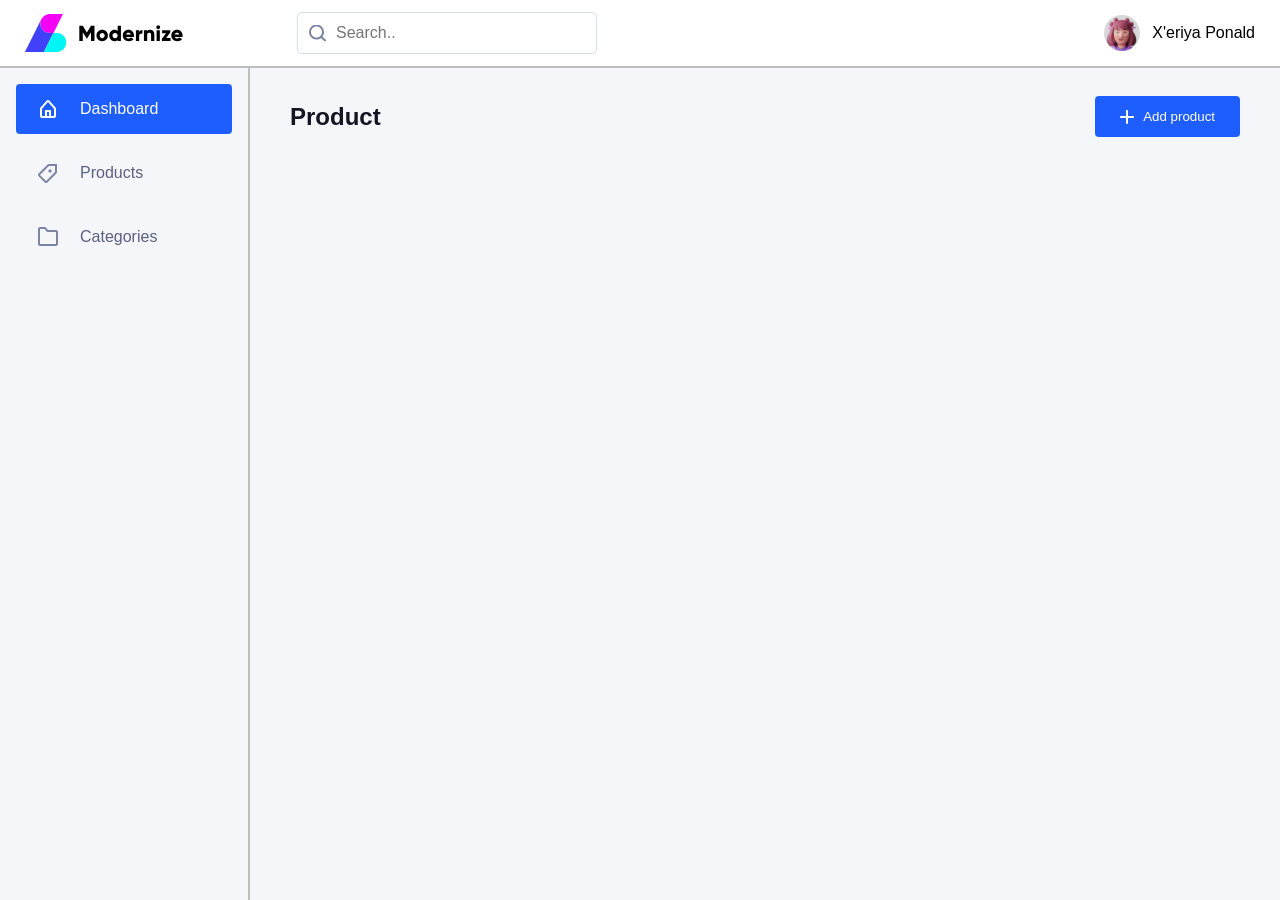
==== home.html @ 161cd9fb "First commit" ====
<!DOCTYPE html>
<html lang="en">

<head>
    <meta charset="UTF-8">
    <meta name="viewport" content="width=device-width, initial-scale=1.0">
    <title>home</title>
    <link rel="stylesheet" href="./css/home.css">
    <link rel="stylesheet" href="./css/style.css">
</head>

<body>
    <header>
        <img src="./assets/icons/logo.svg" alt="">
        <div class="innerHead">
            <div class="inputBox">
                <img src="./assets/icons/search.svg" alt="">
                <input type="text" name="" placeholder="Search..">
            </div>

            <div class="profil">
                <img src="./assets/icons/avatar.svg" alt="">
                <span>X'eriya Ponald</span>
            </div>
        </div>
    </header>
    <nav>
        <ul>
            <li><img src="./assets/icons/dashboard.svg" alt="">
                <span>Dashboard</span>
            </li>
            <li>
                <img src="./assets/icons/product.svg" alt="">
                <span>Products</span>
            </li>
            <li>
                <img src="./assets/icons/Categories.svg" alt="">
                <span>Categories</span>
            </li>
        </ul>
    </nav>
    
    <main>
        <div class="titleWrapper">
            <h1>Product</h1>
            <button id="add"><img src="./assets/icons/plus.svg" alt="">Add product</button>
        </div>
    </main>

    <div class="modal">
        <div class="titleWrapper">
            <p>Create a product</p>
            <img id="closeIcon" src="./assets/icons/x-circle.svg" alt="">
        </div>

        <form id="form">
            <div class="box">
                <label>Full name</label>
                <input type="text" placeholder="Ali Valiyev">
            </div>

            <div class="box">
                <label>Phone number</label>
                <input type="number" placeholder="997770707">
            </div>
            <div class="box">
                <label>Brithday</label>
                <input type="date" >
            </div>
            <div class="box">
                <label>Address</label>
                <select name="" id="">
                    <option value="nam">Namangan</option>
                    <option value="And">Andijon</option>
                    <option value="Bux">Buxoro</option>
                </select>
            </div>
            <div class="box">
                <label>course</label>
                <select name="" id="">
                    <option value="web">Web developer</option>
                    <option value="eng">English</option>
                    <option value="des">Design</option>
                    <option value="cybr">Cybr security</option>
                </select>
            </div>

            <div class="box">
                <button id="close">CLose</button>
                <button id="submit">Submit</button>
            </div>
        </form>
    </div>
    <div class="blur"></div>

    <script src="./js/hom.js"></script>
</body>

</html>
---- css/home.css ----
body {
    height: 100vh;
    display: grid;
    grid-template-columns: 250px 1fr;
    grid-template-rows: 68px 1fr;
    background-color: white;
}

header {
    border-bottom: 2px solid #bebebe;
    grid-column: 1/3;
    display: flex;
    align-items: center;
    justify-content: space-between;
    padding: 0 25px;
    gap: 113px;
}

header .innerHead {
    width: 100%;
    display: flex;
    align-items: center;
    justify-content: space-between;

}

header .innerHead .inputBox {
    position: relative;
}

header .innerHead .inputBox input {
    width: 300px;
    outline: none;
    border-radius: 5px;
    padding: 11px 10px 11px 38px;
    font-size: 16px;
    border: 1px solid #D7DBEC;
    color: gray;
}

header .innerHead .inputBox img {
    width: 17px;
    position: absolute;
    left: 12px;
    top: 50%;
    transform: translateY(-50%);
}

header .innerHead .profil {
    display: flex;
    align-items: center;
    gap: 12px;
}

nav {
    border-right: 2px solid #bebebe;
    background-color: #F5F6FA;
}

nav ul {
    padding: 16px;
    display: flex;
    flex-direction: column;
    gap: 14px;
    list-style-type: none;
}

nav ul li:first-child{
    background: #1e5eff;
    color: white;
    
}

nav ul li {
    padding: 13px 20px;
    display: flex;
    align-items: center;
    gap: 20px;
    border-radius: 4px;
    cursor: pointer;
    transition: 0.4s;
    color: #5A607F;
}

nav ul li:hover {
    background: #1e5eff;
    color: white;

}

nav ul li span {
    font-size: 16px;
    font-weight: 400;

}

main{
    background-color: #F5F6FA;
    padding: 28px 40px;
}
main .titleWrapper {
    display: flex;
    align-items: center;justify-content: space-between;
}

main .titleWrapper h1{
    font-size: 24px;
    color: #131523;
    font-weight: 700;
}

button{
    padding: 13px 25px;
    border-radius: 4px;
    background: #1e5eff;
    border: none;
    color: white;
    display: flex;
    align-items: center;
    justify-content: center;
    gap: 9px;
    cursor: pointer;
    
}

button:hover{
    background: rgb(24, 84, 237);
}

button:active{
    background: #1e5eff;
}

.modal {
    display: none;
    width: 430px;
    border-radius: 12px;
    background-color: white;
    padding: 24px 28px;
    border: 1px solid red;
    position: fixed;
    top: 50%;
    left: 50%;
    transform: translate(-50%, -50%);
    z-index: 10;
}

.blur{
    display: none;
    position: absolute;
    top: 0;
    left: 0;
    bottom: 0;
    right: 0;
    background: rgba(0, 0, 0, 0.6); 
}

.modal .titleWrapper {
    display: flex;
    align-items: center;
    justify-content: space-between;
    margin-bottom: 28px;
}

.modal .titleWrapper p{
    font-size: 20px;
    font-weight: 300;

}

.modal .titleWrapper img{
    cursor: pointer;
}

.modal form{
    display: flex;
    flex-direction: column;
    align-items: center;
    justify-content: start;
    gap: 16px;
}

.modal form .box{
    width: 100%;
    display: flex;
    flex-direction: column;
    justify-content: center;
    gap: 4px;
}

.modal form .box label{
    font-size: 13px;
    color: #151515;
    font-weight: 400;
}

.modal form .box input,
.modal form .box select{
    padding: 8px 16px;
    border: 1px solid #d1d1d1;
    border-radius: 5px;
    font-size: 13px;
}

.modal form .box input::placeholder{
    color: #7b7b7f;
    font-weight: 200;
}

.modal form .box:last-child{
    flex-direction: row;
    gap: 12px;
}

.modal form .box:last-child button{
    width: 100%;
}

.modal form .box:last-child button:first-child{
    background-color: white;
    border:  1px solid #1e5eff;
    color: #1856f4;
}
---- css/style.css ----
*{
    margin: 0;
    padding: 0;
    box-sizing: border-box;
}

body{
    height: 100vh;
    font-family: sans-serif;
}
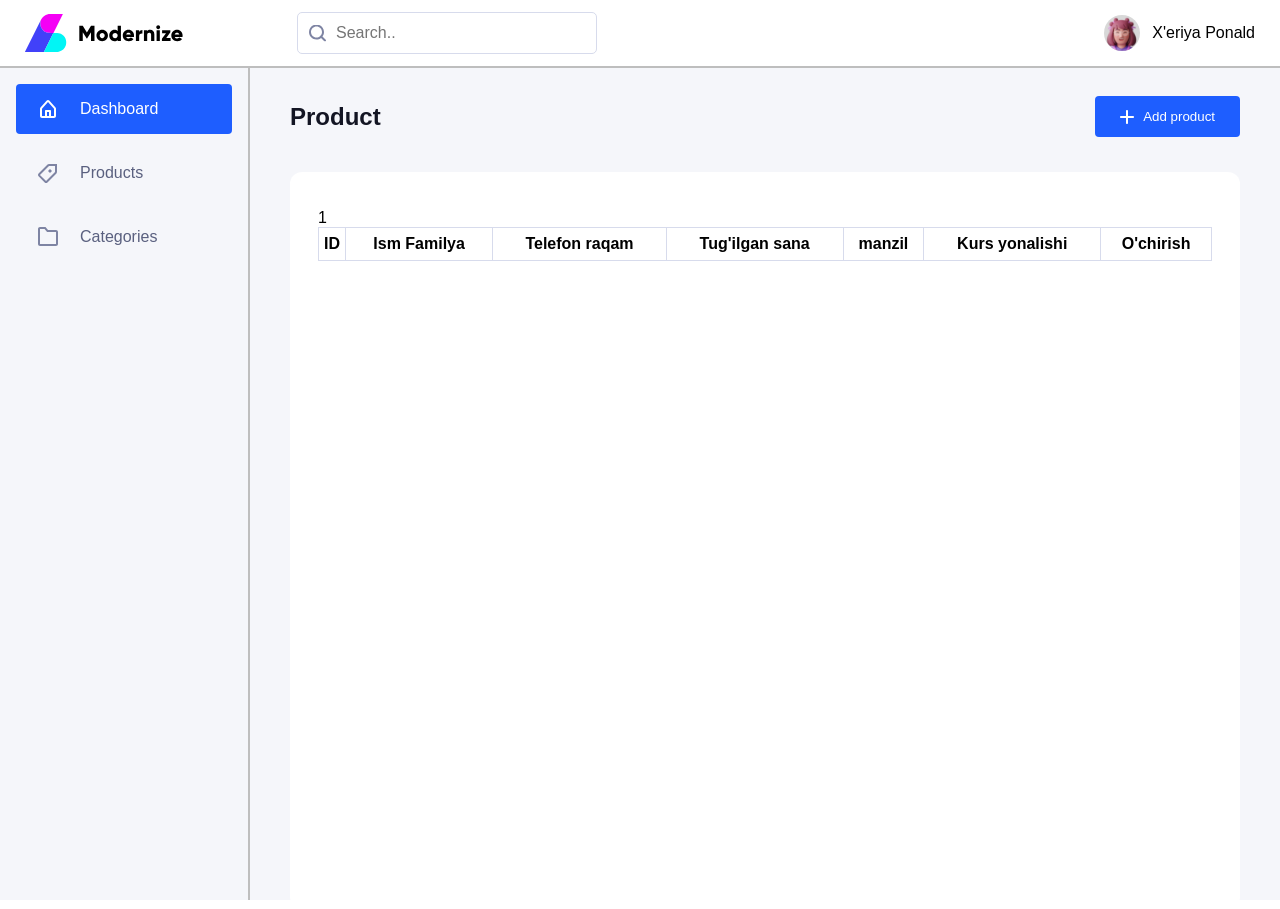
==== commit e7df02d3: "change" ====
--- a/home.html
+++ b/home.html
@@ -45,6 +45,23 @@
             <h1>Product</h1>
             <button id="add"><img src="./assets/icons/plus.svg" alt="">Add product</button>
         </div>
+
+        <div class="tableWrapper">
+            <table border>
+            <thead>
+                <tr>
+                    <th>ID</th>
+                    <th>Ism Familya</th>
+                    <th>Telefon raqam</th>
+                    <th>Tug'ilgan sana</th>
+                    <th>manzil</th>
+                    <th>Kurs yonalishi</th>
+                    <th>O'chirish</th>
+                </tr>1
+            </thead>
+            <tbody id="tbody" ></tbody>
+        </table>
+        </div>
     </main>
 
     <div class="modal">
@@ -56,29 +73,29 @@
         <form id="form">
             <div class="box">
                 <label>Full name</label>
-                <input type="text" placeholder="Ali Valiyev">
+                <input class="fUllName" type="text" placeholder="Ali Valiyev">
             </div>
 
             <div class="box">
                 <label>Phone number</label>
-                <input type="number" placeholder="997770707">
+                <input class="phoneNumber"  type="number" placeholder="997770707">
             </div>
             <div class="box">
                 <label>Brithday</label>
-                <input type="date" >
+                <input class="brithday"  type="date" >
             </div>
             <div class="box">
                 <label>Address</label>
-                <select name="" id="">
-                    <option value="nam">Namangan</option>
+                <select class="address" >
+                    <option selected value="nam">Namangan</option>
                     <option value="And">Andijon</option>
                     <option value="Bux">Buxoro</option>
                 </select>
             </div>
             <div class="box">
                 <label>course</label>
-                <select name="" id="">
-                    <option value="web">Web developer</option>
+                <select class="course" >
+                    <option selected value="web">Web developer</option>
                     <option value="eng">English</option>
                     <option value="des">Design</option>
                     <option value="cybr">Cybr security</option>
--- a/css/home.css
+++ b/css/home.css
@@ -220,4 +220,34 @@
     background-color: white;
     border:  1px solid #1e5eff;
     color: #1856f4;
+}
+main table {
+    width: 100%;
+    border-collapse:  collapse;
+    border: 1px solid #D7DBEC;
+}
+
+ main table td{
+    padding: 7px 0 7px 20px;
+}
+
+main table th{
+    padding: 7px 0;
+}
+
+main .tableWrapper {
+    margin-top: 35px;
+    border-radius: 12px;
+    height: 95%;
+    padding: 37px 28px;
+    background: #fff;
+}
+
+main table tr td:last-child{
+    display: flex;
+    align-items: center;
+    justify-content: center;
+    border-collapse:  collapse;
+    border: 1px solid #D7DBEC;
+    cursor: pointer;
 }
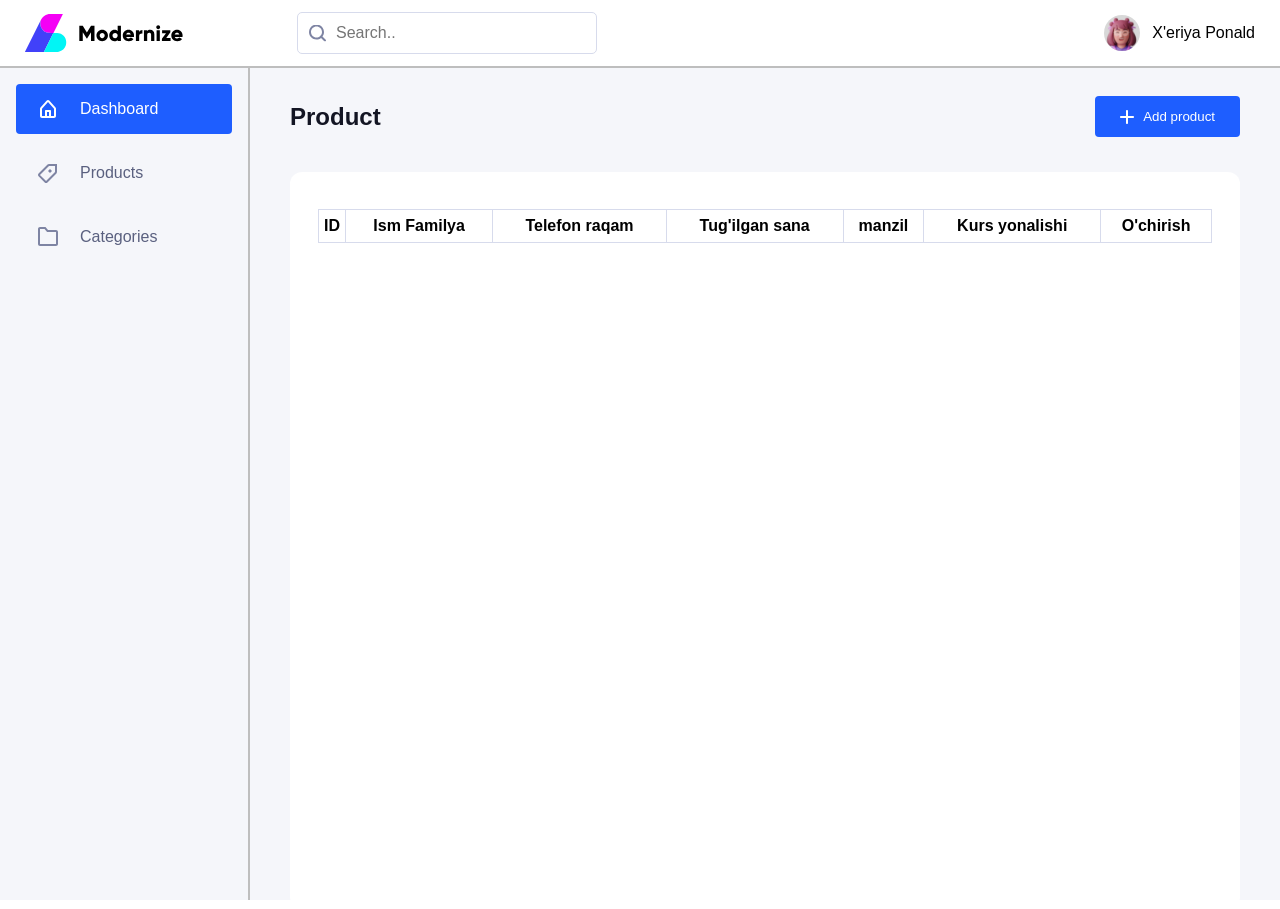
==== commit 08bcb6dd: "change" ====
--- a/home.html
+++ b/home.html
@@ -24,6 +24,7 @@
             </div>
         </div>
     </header>
+
     <nav>
         <ul>
             <li><img src="./assets/icons/dashboard.svg" alt="">
@@ -39,7 +40,7 @@
             </li>
         </ul>
     </nav>
-    
+
     <main>
         <div class="titleWrapper">
             <h1>Product</h1>
@@ -48,19 +49,19 @@
 
         <div class="tableWrapper">
             <table border>
-            <thead>
-                <tr>
-                    <th>ID</th>
-                    <th>Ism Familya</th>
-                    <th>Telefon raqam</th>
-                    <th>Tug'ilgan sana</th>
-                    <th>manzil</th>
-                    <th>Kurs yonalishi</th>
-                    <th>O'chirish</th>
-                </tr>1
-            </thead>
-            <tbody id="tbody" ></tbody>
-        </table>
+                <thead>
+                    <tr>
+                        <th>ID</th>
+                        <th>Ism Familya</th>
+                        <th>Telefon raqam</th>
+                        <th>Tug'ilgan sana</th>
+                        <th>manzil</th>
+                        <th>Kurs yonalishi</th>
+                        <th>O'chirish</th>
+                    </tr>
+                </thead>
+                <tbody id="tbody"></tbody>
+            </table>
         </div>
     </main>
 
@@ -78,27 +79,27 @@
 
             <div class="box">
                 <label>Phone number</label>
-                <input class="phoneNumber"  type="number" placeholder="997770707">
+                <input class="phoneNumber" type="number" placeholder="997770707">
             </div>
             <div class="box">
                 <label>Brithday</label>
-                <input class="brithday"  type="date" >
+                <input class="brithday" type="date">
             </div>
             <div class="box">
                 <label>Address</label>
-                <select class="address" >
-                    <option selected value="nam">Namangan</option>
-                    <option value="And">Andijon</option>
-                    <option value="Bux">Buxoro</option>
+                <select class="address">
+                    <option selected value="Namanganam">Namangan</option>
+                    <option value="Andijon">Andijon</option>
+                    <option value="Buxoro">Buxoro</option>
                 </select>
             </div>
             <div class="box">
                 <label>course</label>
-                <select class="course" >
-                    <option selected value="web">Web developer</option>
-                    <option value="eng">English</option>
-                    <option value="des">Design</option>
-                    <option value="cybr">Cybr security</option>
+                <select class="course">
+                    <option selected value="Web developer">Web developer</option>
+                    <option value="English">English</option>
+                    <option value="Design">Design</option>
+                    <option value="cyCybr securitybr">Cybr security</option>
                 </select>
             </div>
 
@@ -108,6 +109,7 @@
             </div>
         </form>
     </div>
+
     <div class="blur"></div>
 
     <script src="./js/hom.js"></script>
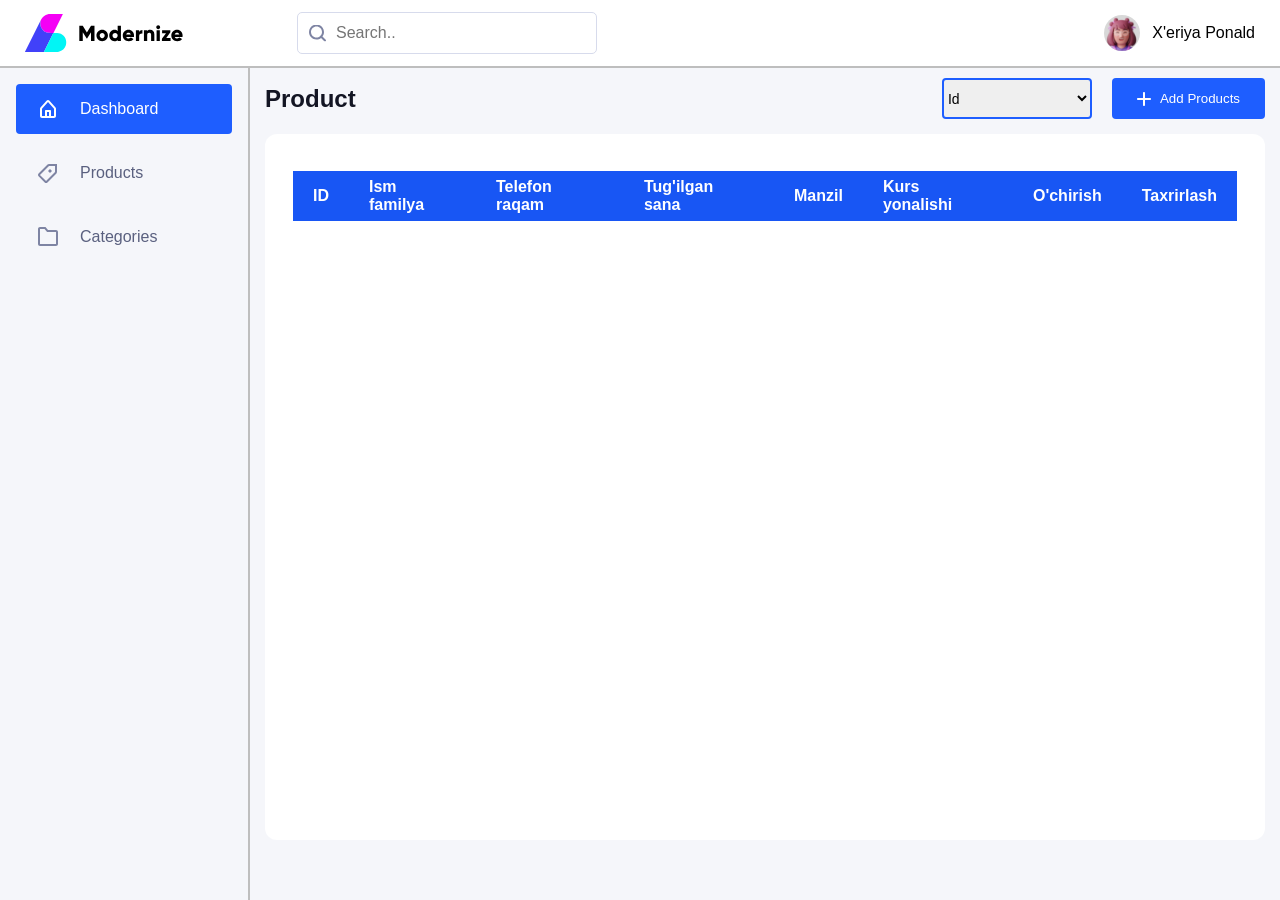
==== commit 78a2b05d: "change" ====
--- a/home.html
+++ b/home.html
@@ -15,7 +15,7 @@
         <div class="innerHead">
             <div class="inputBox">
                 <img src="./assets/icons/search.svg" alt="">
-                <input type="text" name="" placeholder="Search..">
+                <input id="search" type="search" name="" placeholder="Search..">
             </div>
 
             <div class="profil">
@@ -44,20 +44,32 @@
     <main>
         <div class="titleWrapper">
             <h1>Product</h1>
-            <button id="add"><img src="./assets/icons/plus.svg" alt="">Add product</button>
+            <div class="filtered">
+                <select id="filter">
+                    <option value="id" selected >Id</option>
+                    <option value="full_name">full Name</option>
+                    <option value="phone_number">Phone number</option>
+                    <option value="date">Brithday</option>
+                    <option value="address">Address</option>
+                    <option value="course">Course</option>
+
+                </select>
+                <button id="add"><img src="./assets/icons/plus.svg" alt="">Add Products</button>
+            </div>
         </div>
 
         <div class="tableWrapper">
-            <table border>
+            <table >
                 <thead>
-                    <tr>
+                    <tr class="tr" >
                         <th>ID</th>
-                        <th>Ism Familya</th>
+                        <th>Ism familya</th>
                         <th>Telefon raqam</th>
                         <th>Tug'ilgan sana</th>
-                        <th>manzil</th>
+                        <th>Manzil</th>
                         <th>Kurs yonalishi</th>
                         <th>O'chirish</th>
+                        <th>Taxrirlash</th>
                     </tr>
                 </thead>
                 <tbody id="tbody"></tbody>
@@ -88,7 +100,7 @@
             <div class="box">
                 <label>Address</label>
                 <select class="address">
-                    <option selected value="Namanganam">Namangan</option>
+                    <option selected value="Namangan">Namangan</option>
                     <option value="Andijon">Andijon</option>
                     <option value="Buxoro">Buxoro</option>
                 </select>
@@ -99,7 +111,7 @@
                     <option selected value="Web developer">Web developer</option>
                     <option value="English">English</option>
                     <option value="Design">Design</option>
-                    <option value="cyCybr securitybr">Cybr security</option>
+                    <option value="Cybr securitybr">Cybr security</option>
                 </select>
             </div>
 
--- a/css/home.css
+++ b/css/home.css
@@ -65,10 +65,10 @@
     list-style-type: none;
 }
 
-nav ul li:first-child{
-    background: #1e5eff;
-    color: white;
-    
+nav ul li:first-child {
+    background: #1e5eff;
+    color: white;
+
 }
 
 nav ul li {
@@ -94,22 +94,24 @@
 
 }
 
-main{
+main {
     background-color: #F5F6FA;
-    padding: 28px 40px;
-}
+    padding: 10px 15px;
+}
+
 main .titleWrapper {
     display: flex;
-    align-items: center;justify-content: space-between;
-}
-
-main .titleWrapper h1{
+    align-items: center;
+    justify-content: space-between;
+}
+
+main .titleWrapper h1 {
     font-size: 24px;
     color: #131523;
     font-weight: 700;
 }
 
-button{
+button {
     padding: 13px 25px;
     border-radius: 4px;
     background: #1e5eff;
@@ -120,14 +122,14 @@
     justify-content: center;
     gap: 9px;
     cursor: pointer;
-    
-}
-
-button:hover{
+
+}
+
+button:hover {
     background: rgb(24, 84, 237);
 }
 
-button:active{
+button:active {
     background: #1e5eff;
 }
 
@@ -137,7 +139,6 @@
     border-radius: 12px;
     background-color: white;
     padding: 24px 28px;
-    border: 1px solid red;
     position: fixed;
     top: 50%;
     left: 50%;
@@ -145,14 +146,14 @@
     z-index: 10;
 }
 
-.blur{
+.blur {
     display: none;
     position: absolute;
     top: 0;
     left: 0;
     bottom: 0;
     right: 0;
-    background: rgba(0, 0, 0, 0.6); 
+    background: rgba(0, 0, 0, 0.6);
 }
 
 .modal .titleWrapper {
@@ -162,17 +163,17 @@
     margin-bottom: 28px;
 }
 
-.modal .titleWrapper p{
+.modal .titleWrapper p {
     font-size: 20px;
     font-weight: 300;
 
 }
 
-.modal .titleWrapper img{
-    cursor: pointer;
-}
-
-.modal form{
+.modal .titleWrapper img {
+    cursor: pointer;
+}
+
+.modal form {
     display: flex;
     flex-direction: column;
     align-items: center;
@@ -180,7 +181,7 @@
     gap: 16px;
 }
 
-.modal form .box{
+.modal form .box {
     width: 100%;
     display: flex;
     flex-direction: column;
@@ -188,66 +189,95 @@
     gap: 4px;
 }
 
-.modal form .box label{
+.modal form .box label {
     font-size: 13px;
     color: #151515;
     font-weight: 400;
 }
 
 .modal form .box input,
-.modal form .box select{
+.modal form .box select {
     padding: 8px 16px;
     border: 1px solid #d1d1d1;
     border-radius: 5px;
     font-size: 13px;
 }
 
-.modal form .box input::placeholder{
+.modal form .box input::placeholder {
     color: #7b7b7f;
     font-weight: 200;
 }
 
-.modal form .box:last-child{
+.modal form .box:last-child {
     flex-direction: row;
     gap: 12px;
 }
 
-.modal form .box:last-child button{
-    width: 100%;
-}
-
-.modal form .box:last-child button:first-child{
+.modal form .box:last-child button {
+    width: 100%;
+}
+
+.modal form .box:last-child button:first-child {
     background-color: white;
-    border:  1px solid #1e5eff;
+    border: 1px solid #1e5eff;
     color: #1856f4;
 }
+
 main table {
     width: 100%;
-    border-collapse:  collapse;
-    border: 1px solid #D7DBEC;
-}
-
- main table td{
+    border-collapse: collapse;
+}
+
+main table td {
     padding: 7px 0 7px 20px;
 }
 
-main table th{
-    padding: 7px 0;
-}
+main table th {
+    padding: 7px 20px;
+    text-align: start;
+}
+
+main table .tr {
+    background: #1856f4;
+    color: white;
+}
+
+main table tr:nth-child(even){
+    /* background: #eceaf7; */
+    background: #f0effb;
+
+}
+
 
 main .tableWrapper {
-    margin-top: 35px;
+    margin-top: 15px;
     border-radius: 12px;
-    height: 95%;
+    height: 87%;
     padding: 37px 28px;
     background: #fff;
-}
-
-main table tr td:last-child{
-    display: flex;
-    align-items: center;
-    justify-content: center;
-    border-collapse:  collapse;
-    border: 1px solid #D7DBEC;
-    cursor: pointer;
+    overflow-y: scroll;
+}
+
+main table tr td:nth-child(7),
+main table tr td:last-child  {
+    text-align: center;
+    cursor: pointer;
+    padding: 0;
+}
+
+.filtered {
+    display: flex;
+    gap: 20px;
+}
+
+.filtered select {
+    width: 150px;
+    border-radius: 4px;
+    font-size: 14px;
+    border: 2px solid #1e5eff;
+}
+
+.edit_icon {
+    width: 30px;
+    border-radius: 50%;
 }
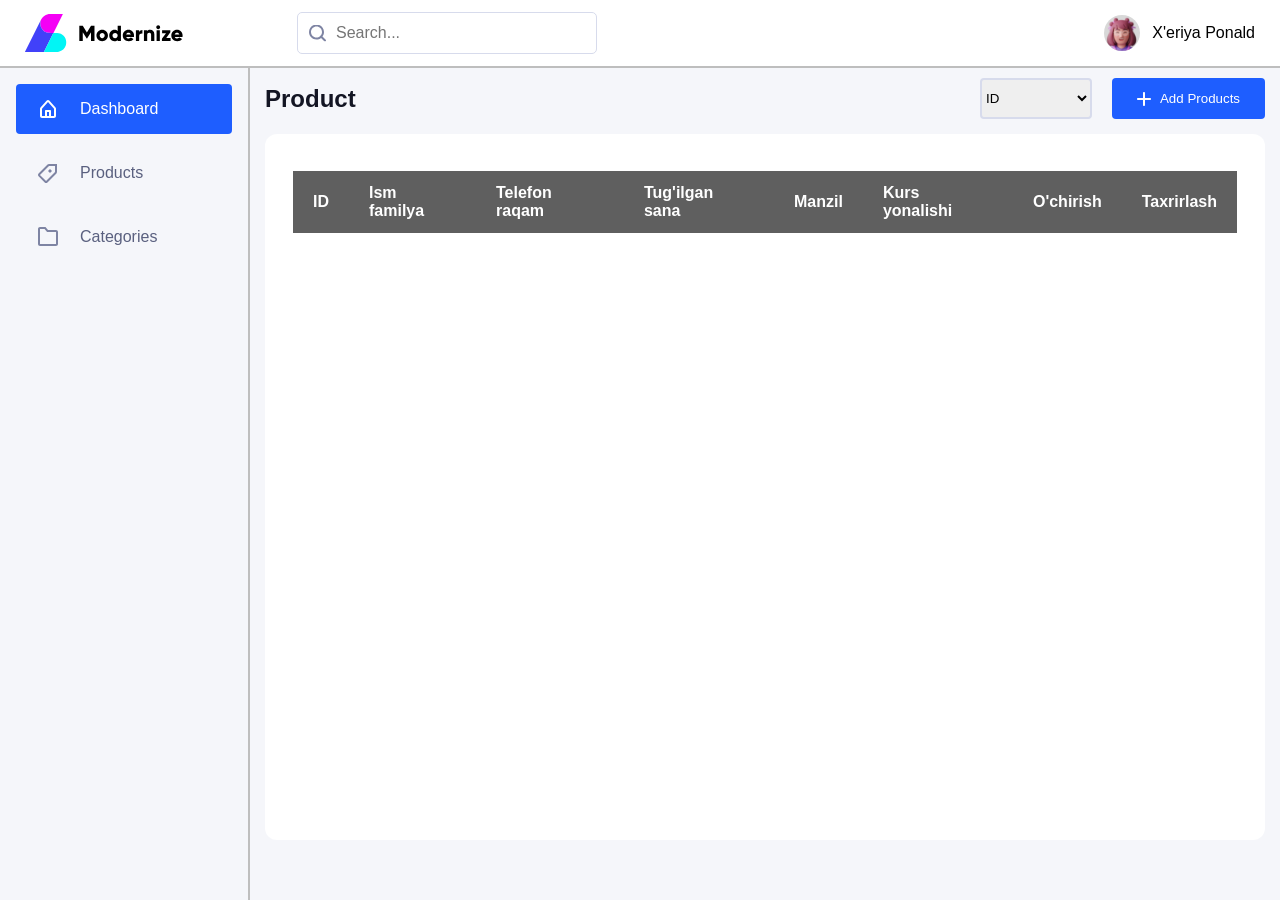
==== commit ef610b2c: "change" ====
--- a/home.html
+++ b/home.html
@@ -15,7 +15,7 @@
         <div class="innerHead">
             <div class="inputBox">
                 <img src="./assets/icons/search.svg" alt="">
-                <input id="search" type="search" name="" placeholder="Search..">
+                <input id="search" type="search" name="" placeholder="Search..." autocomplete="off">
             </div>
 
             <div class="profil">
@@ -46,8 +46,8 @@
             <h1>Product</h1>
             <div class="filtered">
                 <select id="filter">
-                    <option value="id" selected >Id</option>
-                    <option value="full_name">full Name</option>
+                    <option value="id" selected >ID</option>
+                    <option value="Full_name">Full name</option>
                     <option value="phone_number">Phone number</option>
                     <option value="date">Brithday</option>
                     <option value="address">Address</option>
@@ -59,7 +59,7 @@
         </div>
 
         <div class="tableWrapper">
-            <table >
+            <table  >
                 <thead>
                     <tr class="tr" >
                         <th>ID</th>
@@ -77,13 +77,15 @@
         </div>
     </main>
 
+ 
+
     <div class="modal">
         <div class="titleWrapper">
             <p>Create a product</p>
             <img id="closeIcon" src="./assets/icons/x-circle.svg" alt="">
         </div>
 
-        <form id="form">
+        <div class="form">
             <div class="box">
                 <label>Full name</label>
                 <input class="fUllName" type="text" placeholder="Ali Valiyev">
@@ -119,7 +121,7 @@
                 <button id="close">CLose</button>
                 <button id="submit">Submit</button>
             </div>
-        </form>
+        </div>
     </div>
 
     <div class="blur"></div>
--- a/css/home.css
+++ b/css/home.css
@@ -173,7 +173,7 @@
     cursor: pointer;
 }
 
-.modal form {
+.modal .form {
     display: flex;
     flex-direction: column;
     align-items: center;
@@ -181,7 +181,7 @@
     gap: 16px;
 }
 
-.modal form .box {
+.modal .form .box {
     width: 100%;
     display: flex;
     flex-direction: column;
@@ -189,35 +189,35 @@
     gap: 4px;
 }
 
-.modal form .box label {
+.modal .form .box label {
     font-size: 13px;
     color: #151515;
     font-weight: 400;
 }
 
-.modal form .box input,
-.modal form .box select {
+.modal .form .box input,
+.modal .form .box select {
     padding: 8px 16px;
     border: 1px solid #d1d1d1;
     border-radius: 5px;
     font-size: 13px;
 }
 
-.modal form .box input::placeholder {
+.modal .form .box input::placeholder {
     color: #7b7b7f;
     font-weight: 200;
 }
 
-.modal form .box:last-child {
+.modal .form .box:last-child {
     flex-direction: row;
     gap: 12px;
 }
 
-.modal form .box:last-child button {
+.modal .form .box:last-child button {
     width: 100%;
 }
 
-.modal form .box:last-child button:first-child {
+.modal .form .box:last-child button:first-child {
     background-color: white;
     border: 1px solid #1e5eff;
     color: #1856f4;
@@ -226,23 +226,25 @@
 main table {
     width: 100%;
     border-collapse: collapse;
+    white-space: no-wrap;
 }
 
 main table td {
-    padding: 7px 0 7px 20px;
+    padding: 10px 0 10px 20px;
 }
 
 main table th {
-    padding: 7px 20px;
+    padding: 13px 20px;
     text-align: start;
+    font-size: 16px;
 }
 
 main table .tr {
-    background: #1856f4;
-    color: white;
-}
-
-main table tr:nth-child(even){
+    background: #5f5f5f;
+    color: white;
+}
+
+main table tr:nth-child(even) {
     /* background: #eceaf7; */
     background: #f0effb;
 
@@ -258,8 +260,8 @@
     overflow-y: scroll;
 }
 
-main table tr td:nth-child(7),
-main table tr td:last-child  {
+main table tr del_btn:nth-child(7),
+main table tr edit_btn:last-child {
     text-align: center;
     cursor: pointer;
     padding: 0;
@@ -271,13 +273,63 @@
 }
 
 .filtered select {
-    width: 150px;
+
     border-radius: 4px;
-    font-size: 14px;
-    border: 2px solid #1e5eff;
-}
-
-.edit_icon {
-    width: 30px;
-    border-radius: 50%;
+    display: flex;
+    align-items: center;
+    justify-content: center;
+    gap: 9px;
+    cursor: pointer;
+    border: 2px solid #D7DBEC;
+}
+
+.del_btn {
+    display: flex;
+    align-items: center;
+    justify-content: center;
+    gap: 4px;
+    padding: 5px 10px;
+    cursor: pointer;
+    border: none;
+    color: white;
+    background-color: rgb(196, 1, 1);
+    font-size: 13px;
+}
+
+.edit_btn {
+    font-size: 13px;
+    display: flex;
+    align-items: center;
+    justify-content: center;
+    gap: 4px;
+    padding: 5px 10px;
+    cursor: pointer; 
+    border: none;
+    color: white;
+    background-color: rgb(0, 185, 0);
+}
+
+.del_btn img{
+    width: 18px;
+    filter: brightness(0) invert(1);
+}
+
+.edit_btn img{
+    width: 18px;
+    filter: brightness(0) invert(1);
+}
+
+.del_btn:hover{
+    background-color: rgb(219, 4, 4);
+    
+}
+
+.edit_btn:hover{
+    background-color: rgb(8, 208, 8);
+}
+
+td{
+    font-size: 15px;
+    font-weight: 200;
+    font-style: italic;
 }
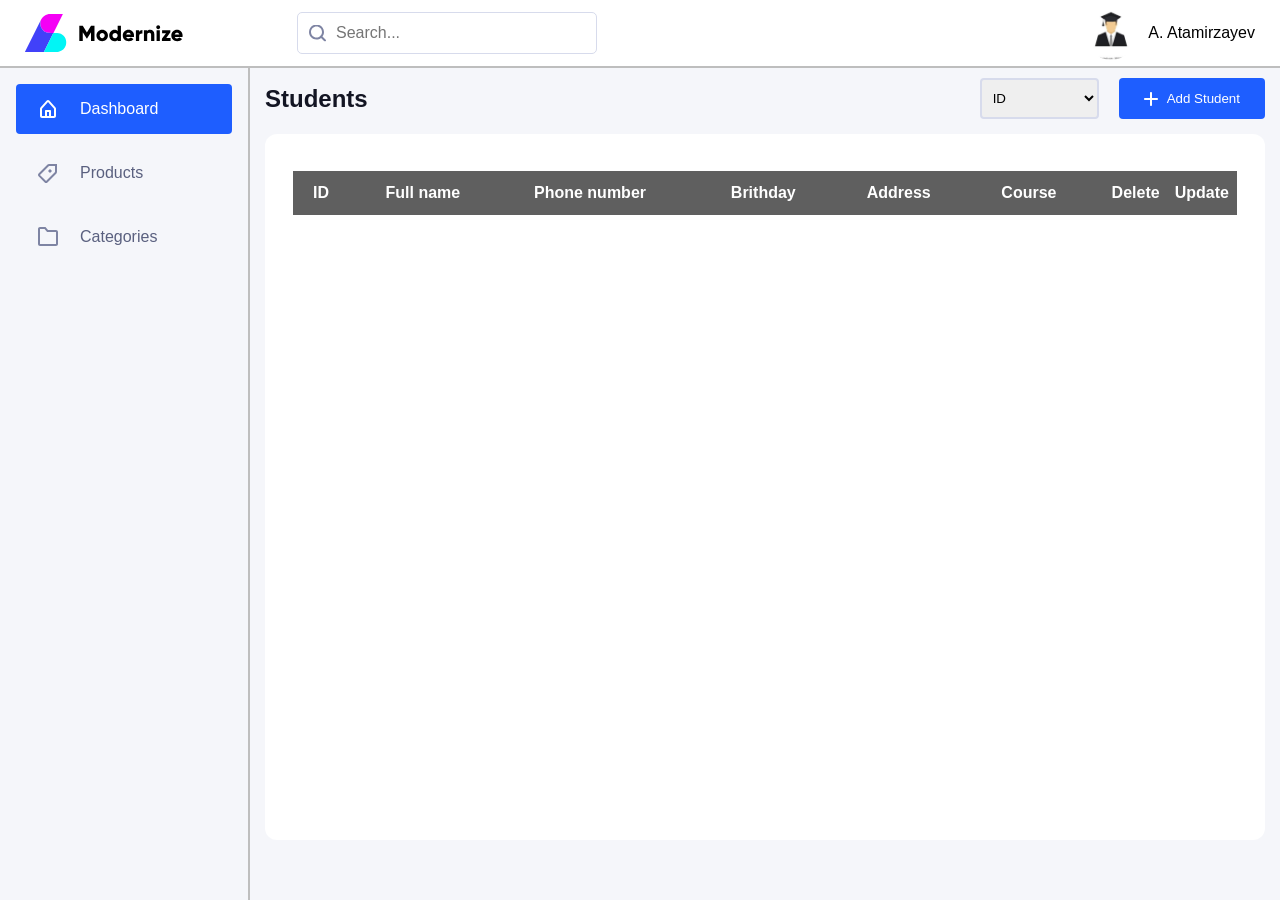
==== commit 4b93abf3: "change" ====
--- a/home.html
+++ b/home.html
@@ -19,8 +19,8 @@
             </div>
 
             <div class="profil">
-                <img src="./assets/icons/avatar.svg" alt="">
-                <span>X'eriya Ponald</span>
+                <img src="./assets/icons/avatar.jpg" alt="">
+                <span>A. Atamirzayev</span>
             </div>
         </div>
     </header>
@@ -43,7 +43,7 @@
 
     <main>
         <div class="titleWrapper">
-            <h1>Product</h1>
+            <h1>Students</h1>
             <div class="filtered">
                 <select id="filter">
                     <option value="id" selected >ID</option>
@@ -54,22 +54,22 @@
                     <option value="course">Course</option>
 
                 </select>
-                <button id="add"><img src="./assets/icons/plus.svg" alt="">Add Products</button>
+                <button id="add"><img src="./assets/icons/plus.svg" alt="">Add Student</button>
             </div>
         </div>
 
         <div class="tableWrapper">
-            <table  >
+            <table>
                 <thead>
                     <tr class="tr" >
                         <th>ID</th>
-                        <th>Ism familya</th>
-                        <th>Telefon raqam</th>
-                        <th>Tug'ilgan sana</th>
-                        <th>Manzil</th>
-                        <th>Kurs yonalishi</th>
-                        <th>O'chirish</th>
-                        <th>Taxrirlash</th>
+                        <th>Full name</th>
+                        <th>Phone number</th>
+                        <th>Brithday</th>
+                        <th>Address</th>
+                        <th>Course</th>
+                        <th>Delete</th>
+                        <th>Update</th>
                     </tr>
                 </thead>
                 <tbody id="tbody"></tbody>
@@ -81,7 +81,7 @@
 
     <div class="modal">
         <div class="titleWrapper">
-            <p>Create a product</p>
+            <p>Create a student</p>
             <img id="closeIcon" src="./assets/icons/x-circle.svg" alt="">
         </div>
 
--- a/css/home.css
+++ b/css/home.css
@@ -51,6 +51,13 @@
     align-items: center;
     gap: 12px;
 }
+
+header .innerHead .profil img {
+    width: 50px;
+    
+    border-radius: 50%;
+}
+ 
 
 nav {
     border-right: 2px solid #bebebe;
@@ -221,6 +228,7 @@
     background-color: white;
     border: 1px solid #1e5eff;
     color: #1856f4;
+
 }
 
 main table {
@@ -260,8 +268,8 @@
     overflow-y: scroll;
 }
 
-main table tr del_btn:nth-child(7),
-main table tr edit_btn:last-child {
+main table th:nth-child(7),
+main table th:last-child {
     text-align: center;
     cursor: pointer;
     padding: 0;
@@ -281,6 +289,7 @@
     gap: 9px;
     cursor: pointer;
     border: 2px solid #D7DBEC;
+    padding-left: 7px;
 }
 
 .del_btn {
@@ -332,4 +341,20 @@
     font-size: 15px;
     font-weight: 200;
     font-style: italic;
+}
+
+
+main table .del {
+    display: flex;
+    align-items: center;
+    justify-content: center;
+    /* padding-left: 40px; */
+    cursor: pointer;
+}
+
+main table .edit{
+    align-items: center; 
+     justify-content: center; 
+     padding-left: 40px;
+    cursor: pointer;
 }
